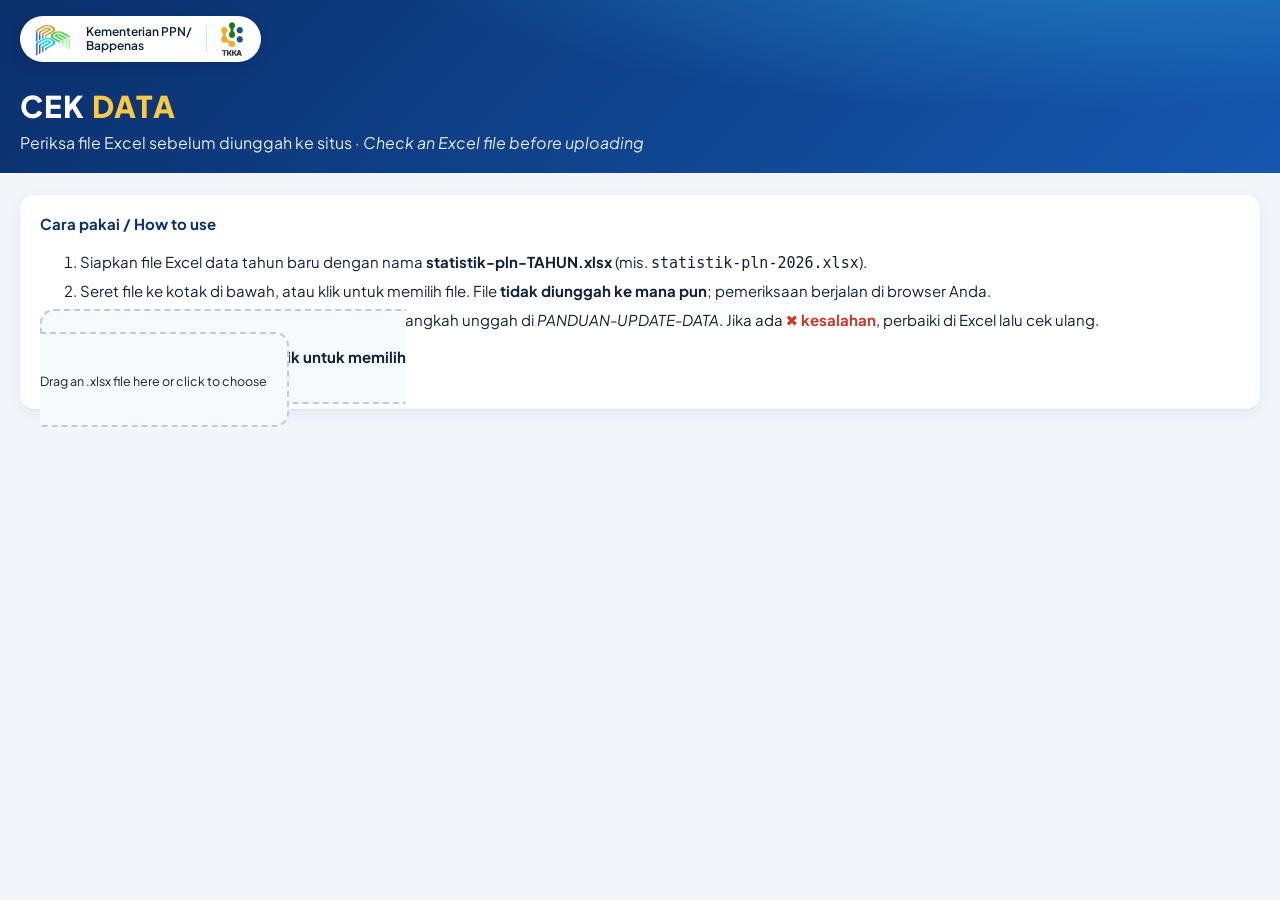
==== cek-data.html @ ed3dcbb4 "Initial dashboard: static rebuild of PraKTIk electricity dashboard Co-Authored-By: Claude Opus 5.5 <" ====
<!doctype html>
<html lang="id">
<head>
  <meta charset="utf-8">
  <meta name="viewport" content="width=device-width, initial-scale=1">
  <title>Cek Data — Dashboard PraKTIk</title>
  <meta name="robots" content="noindex">
  <link rel="icon" type="image/png" href="assets/img/logo-bappenas-emblem.png">
  <link href="https://fonts.googleapis.com/css2?family=Plus+Jakarta+Sans:wght@400;600;700;800&display=swap" rel="stylesheet">
  <link rel="stylesheet" href="assets/css/style.css">
  <style>
    .drop { border: 2px dashed #b9cbe6; border-radius: 14px; padding: 36px 20px; text-align: center; background: #f7fafd; cursor: pointer; }
    .drop.over { border-color: var(--blue); background: #eaf2fd; }
    .result h4 { margin: 18px 0 6px; color: var(--navy); }
    .result ul { margin: 0; padding-left: 20px; }
    .result li { margin: 3px 0; font-size: 14px; }
    .ok { color: var(--good); } .err { color: var(--bad); } .warn { color: #8a6500; }
    .verdict { font-size: 18px; font-weight: 800; padding: 14px 16px; border-radius: 10px; margin-top: 16px; }
    .verdict.ok { background: var(--good-bg); } .verdict.err { background: var(--bad-bg); }
    ol.steps li { margin-bottom: 6px; }
  </style>
</head>
<body>
  <header class="site-header">
    <div class="wrap">
      <div class="topbar">
        <a class="brand-pill" href="index.html">
          <img src="assets/img/logo-bappenas-emblem.png" alt="Logo Kementerian PPN/Bappenas">
          <span class="org">Kementerian PPN/<br>Bappenas</span>
          <span class="sep" aria-hidden="true"></span>
          <img src="assets/img/logo-tkka.png" alt="Logo Direktorat TKKA">
        </a>
      </div>
      <div class="hero"><div><h1>CEK <span>DATA</span></h1><p>Periksa file Excel sebelum diunggah ke situs · <i>Check an Excel file before uploading</i></p></div></div>
    </div>
  </header>
  <main><div class="wrap">
    <section class="card">
      <h3>Cara pakai / How to use</h3>
      <ol class="steps">
        <li>Siapkan file Excel data tahun baru dengan nama <b>statistik-pln-TAHUN.xlsx</b> (mis. <code>statistik-pln-2026.xlsx</code>).</li>
        <li>Seret file ke kotak di bawah, atau klik untuk memilih file. File <b>tidak diunggah ke mana pun</b>; pemeriksaan berjalan di browser Anda.</li>
        <li>Jika hasilnya <span class="ok"><b>✔ SIAP DIUNGGAH</b></span>, lanjutkan ke langkah unggah di <i>PANDUAN-UPDATE-DATA</i>. Jika ada <span class="err"><b>✖ kesalahan</b></span>, perbaiki di Excel lalu cek ulang.</li>
      </ol>
      <label class="drop" id="drop">
        <input type="file" id="file" accept=".xlsx" hidden>
        <b>📂 Seret file .xlsx ke sini atau klik untuk memilih</b><br><small>Drag an .xlsx file here or click to choose</small>
      </label>
      <div class="result" id="result"></div>
    </section>
  </div></main>

  <script src="assets/vendor/read-excel-file.min.js"></script>
  <script src="assets/js/config.js"></script>
  <script src="assets/js/data.js"></script>
  <script>
  (function () {
    const EXPECTED = {"t01":["year","row_order","unit_id","unit_name","row_type","parent_unit_id","region","installed_capacity_mw","power_capacity_mw","peak_load_mw"],"t02":["year","row_order","unit_id","unit_name","row_type","parent_unit_id","region","purchased_gwh","project_gwh","received_other_unit_gwh","own_production_gwh","leased_gwh","own_use_power_plant_gwh","own_use_power_plant_pct","transformer_losses_gwh","transformer_losses_pct","net_production_gwh","own_use_substation_gwh","own_use_substation_pct","transmission_losses_gwh","transmission_losses_pct","transfer_other_unit_gwh","transfer_non_pln_gwh","transfer_distribution_gwh","own_use_distr_substation_gwh","own_use_distr_substation_pct","distribution_losses_gwh","distribution_losses_pct","energy_losses_gwh","energy_losses_pct","energy_losses_own_use_gwh","energy_losses_own_use_pct","energy_consumption_gwh","energy_consumption_pct"],"t08":["year","row_order","unit_id","unit_name","row_type","parent_unit_id","region","households_kwh","industry_kwh","business_kwh","social_kwh","gov_office_kwh","street_lighting_kwh","others_tcl_kwh","total_kwh"],"t16":["year","row_order","unit_id","unit_name","row_type","parent_unit_id","region","saidi_hours_per_customer","saifi_times_per_customer"],"t19":["year","row_order","unit_id","unit_name","row_type","parent_unit_id","region","households","household_customers","electrification_ratio_pct"],"t21":["year","row_order","unit_id","unit_name","row_type","parent_unit_id","region","hydro_mw","mini_hydro_mw","micro_hydro_mw","steam_mw","gas_mw","combined_cycle_mw","geothermal_mw","diesel_mw","gas_engine_mw","solar_mw","wind_mw","biomass_mw","pln_owned_subtotal_mw","pln_owned_subtotal_share_pct","leased_mw","ipp_mw","total_mw","total_share_pct"],"t23":["year","row_order","unit_id","unit_name","row_type","parent_unit_id","region","own_hydro_gwh","own_mini_hydro_gwh","own_micro_hydro_gwh","own_steam_gwh","own_gas_gwh","own_combined_cycle_gwh","own_geothermal_gwh","own_diesel_gwh","own_gas_engine_gwh","own_solar_gwh","own_wind_gwh","own_biomass_gwh","leased_diesel_gwh","leased_gas_engine_gwh","leased_gas_gwh","leased_combined_cycle_gwh","leased_steam_gwh","leased_hydro_gwh","leased_solar_gwh","own_and_leased_subtotal_gwh","purchased_gwh","project_gwh","purchased_and_project_gwh","total_gwh","total_share_pct"],"t28":["year","row_order","unit_id","unit_name","row_type","parent_unit_id","region","kv_25_30_kms","kv_70_kms","kv_150_kms","kv_275_kms","kv_500_kms","total_kms"],"t29":["year","row_order","unit_id","unit_name","row_type","parent_unit_id","region","mv_6_7kv_kms","mv_10_12kv_kms","mv_15_20kv_kms","lv_kms"],"t30":["year","row_order","unit_id","unit_name","row_type","parent_unit_id","region","kv_500_units","kv_500_mva","kv_275_units","kv_275_mva","kv_150_units","kv_150_mva","kv_70_units","kv_70_mva","kv_lt30_units","kv_lt30_mva","kv_total_units","kv_total_mva"],"units":["unit_id","unit_name","row_type","parent_unit_id","region"],"data_dictionary":["table_id","table_name","table_title_en","table_title_id","column","label_en","label_id","uom"]};
    const ROW_TYPES = ["distribution_unit","regional_unit","transmission_dispatch_unit","transmission_unit","generation_unit","generation_subsidiary","subsidiary","generation_projects","province","regional_total","national_total"];
    const esc = (s) => String(s).replace(/[&<>"]/g, (c) => ({ "&": "&amp;", "<": "&lt;", ">": "&gt;", '"': "&quot;" }[c]));
    const out = document.getElementById("result");

    async function check(file) {
      out.innerHTML = '<div class="loader"><div class="spinner"></div>Memeriksa…</div>';
      const errors = [], warnings = [], info = [];
      const m = file.name.match(/^statistik-pln-(\d{4})\.xlsx$/);
      const year = m ? Number(m[1]) : null;
      if (!m) errors.push(`Nama file "${file.name}" tidak sesuai. Ganti nama menjadi <b>statistik-pln-TAHUN.xlsx</b>, mis. statistik-pln-2026.xlsx (huruf kecil, tanpa spasi).`);
      else info.push(`Nama file benar. Tahun data: <b>${year}</b>.`);

      let wb;
      try { wb = await PraktikData.readWorkbook(file, file.name, null); }
      catch (e) { errors.push("File tidak dapat dibaca sebagai Excel (.xlsx): " + esc(e.message)); return show(errors, warnings, info); }
      wb.problems.forEach((p) => errors.push(esc(p)));

      for (const [sheet, cols] of Object.entries(EXPECTED)) {
        const rows = wb.sheets[sheet];
        if (!rows) continue; // sudah dilaporkan sebagai sheet hilang
        const header = rows.header || [];
        const missing = cols.filter((c) => !header.includes(c));
        const extra = header.filter((c) => c && !cols.includes(c));
        if (missing.length) errors.push(`Sheet <b>${sheet}</b>: kolom hilang/salah nama → ${missing.map(esc).join(", ")}`);
        if (extra.length) warnings.push(`Sheet <b>${sheet}</b>: kolom tambahan (tidak ditampilkan di grafik, tetapi muncul di tab Data) → ${extra.map(esc).join(", ")}`);
        if (!rows.length) errors.push(`Sheet <b>${sheet}</b> kosong.`);
      }

      const units = new Set((wb.sheets.units || []).map((u) => u.unit_id));
      for (const t of Object.keys(EXPECTED).filter((k) => /^t\d+$/.test(k))) {
        const rows = wb.sheets[t]; if (!rows) continue;
        const seen = new Set();
        const ys = [...new Set(rows.map((r) => r.year))];
        if (year && ys.some((y) => y !== year)) warnings.push(`Sheet <b>${t}</b>: kolom year berisi ${ys.map(esc).join(", ")}, berbeda dari nama file. Tidak masalah: situs memakai tahun dari nama file (${year}), tetapi sebaiknya diseragamkan.`);
        rows.forEach((r, i) => {
          const line = `Sheet <b>${t}</b> baris ${i + 2}`;
          if (!r.unit_id) { errors.push(`${line}: unit_id kosong.`); return; }
          const key = r.unit_id;
          if (seen.has(key)) errors.push(`${line}: unit_id "${esc(r.unit_id)}" muncul dua kali.`);
          seen.add(key);
          if (units.size && !units.has(r.unit_id)) warnings.push(`${line}: unit_id "${esc(r.unit_id)}" belum terdaftar di sheet <b>units</b>. Tambahkan agar muncul di pilihan unit.`);
          if (r.row_type && !ROW_TYPES.includes(r.row_type)) warnings.push(`${line}: row_type "${esc(r.row_type)}" tidak dikenal.`);
          for (const [k, v] of Object.entries(r)) {
            if (v == null) continue;
            if (/_pct$/.test(k) && !/share/.test(k) && (v < -100 || v > 100)) warnings.push(`${line}, kolom ${k}: ${v} di luar rentang 0–100%.`);
            if (/(_mw|_gwh|_kms|_units|_mva|households|customers)$/.test(k) && v < 0 && !/transfer|received/.test(k)) warnings.push(`${line}, kolom ${k}: nilai negatif (${v}).`);
          }
        });
        if (!rows.some((r) => r.unit_id === "indonesia")) errors.push(`Sheet <b>${t}</b>: baris nasional (unit_id = indonesia) tidak ada. Angka pembanding nasional tidak akan tampil.`);
        info.push(`Sheet ${t}: ${rows.length} baris.`);
      }
      show(errors, warnings, info);
    }

    function show(errors, warnings, info) {
      const list = (arr, cls) => `<ul>${arr.slice(0, 200).map((x) => `<li class="${cls}">${x}</li>`).join("")}${arr.length > 200 ? `<li>… dan ${arr.length - 200} lainnya</li>` : ""}</ul>`;
      let h = errors.length
        ? `<div class="verdict err">✖ BELUM SIAP: ${errors.length} kesalahan harus diperbaiki</div>`
        : `<div class="verdict ok">✔ SIAP DIUNGGAH${warnings.length ? ` (dengan ${warnings.length} catatan, silakan dicek)` : ""}</div>`;
      if (errors.length) h += `<h4 class="err">Kesalahan (wajib diperbaiki)</h4>${list(errors, "err")}`;
      if (warnings.length) h += `<h4 class="warn">Catatan (periksa, boleh tetap diunggah)</h4>${list(warnings, "warn")}`;
      h += `<h4>Ringkasan</h4>${list(info, "")}`;
      out.innerHTML = h;
    }

    const drop = document.getElementById("drop"), input = document.getElementById("file");
    input.onchange = () => input.files[0] && check(input.files[0]);
    ["dragenter", "dragover"].forEach((e) => drop.addEventListener(e, (ev) => { ev.preventDefault(); drop.classList.add("over"); }));
    ["dragleave", "drop"].forEach((e) => drop.addEventListener(e, (ev) => { ev.preventDefault(); drop.classList.remove("over"); }));
    drop.addEventListener("drop", (ev) => ev.dataTransfer.files[0] && check(ev.dataTransfer.files[0]));
  })();
  </script>
</body>
</html>
---- assets/css/style.css ----
/* Dashboard PraKTIk — gaya tampilan */
:root {
  --navy: #0a2f6b;
  --blue: #1557b0;
  --sky: #2fa8e0;
  --yellow: #f7c948;
  --green: #2e9e4f;
  --gold: #c9992f;

  --bg: #f2f5fa;
  --card: #ffffff;
  --ink: #12213a;
  --muted: #5b6b82;
  --faint: #8a98ad;
  --border: #dce3ee;
  --good: #1e8e4e;
  --bad: #c8382a;
  --good-bg: #e6f5ec;
  --bad-bg: #fbeae7;
  --radius: 14px;
  --shadow: 0 1px 2px rgba(10, 47, 107, 0.06), 0 4px 16px rgba(10, 47, 107, 0.06);
  --font: "Plus Jakarta Sans", system-ui, -apple-system, "Segoe UI", Roboto, sans-serif;
}

* { box-sizing: border-box; }
html { -webkit-text-size-adjust: 100%; }
body {
  margin: 0;
  background: var(--bg);
  color: var(--ink);
  font-family: var(--font);
  font-size: 15px;
  line-height: 1.5;
}
a { color: var(--blue); }
button, select { font: inherit; color: inherit; }
.visually-hidden { position: absolute !important; width: 1px; height: 1px; overflow: hidden; clip: rect(0 0 0 0); white-space: nowrap; }

/* ---------- Header ---------- */
.site-header {
  background:
    radial-gradient(1200px 300px at 85% -40%, rgba(47, 168, 224, 0.55), transparent 60%),
    linear-gradient(135deg, var(--navy) 0%, var(--blue) 100%);
  color: #fff;
  padding: 16px 0 0;
}
.wrap { max-width: 1320px; margin: 0 auto; padding: 0 20px; }
.topbar { display: flex; align-items: center; justify-content: space-between; gap: 12px; flex-wrap: wrap; }
.brand-pill {
  display: flex; align-items: center; gap: 14px;
  background: #fff; color: var(--ink);
  border-radius: 999px; padding: 6px 18px 6px 10px;
  box-shadow: 0 4px 14px rgba(0, 0, 0, 0.12);
  text-decoration: none;
}
.brand-pill img { height: 34px; width: auto; display: block; }
.brand-pill .org { font-size: 12px; line-height: 1.2; font-weight: 600; max-width: 230px; }
.brand-pill .sep { width: 1px; align-self: stretch; background: var(--border); margin: 4px 0; }
.lang-toggle { display: inline-flex; background: rgba(255, 255, 255, 0.15); border-radius: 999px; padding: 3px; }
.lang-toggle button {
  border: 0; background: transparent; color: #fff; padding: 5px 14px; border-radius: 999px;
  cursor: pointer; font-weight: 600; font-size: 13px;
}
.lang-toggle button[aria-pressed="true"] { background: #fff; color: var(--navy); }

.hero { display: flex; justify-content: space-between; align-items: flex-end; gap: 20px; flex-wrap: wrap; padding: 22px 0 18px; }
.hero h1 { margin: 0; font-size: 30px; letter-spacing: 0.04em; font-weight: 800; }
.hero h1 span { color: var(--yellow); }
.hero p { margin: 2px 0 0; opacity: 0.9; font-size: 16px; }

.filters { display: flex; gap: 12px; flex-wrap: wrap; }
.filters label { display: flex; flex-direction: column; font-size: 12px; font-weight: 600; opacity: 0.95; gap: 4px; }
.filters select {
  min-width: 140px; max-width: 100%;
  border: 0; border-radius: 10px; padding: 9px 34px 9px 12px;
  background: #fff url("data:image/svg+xml,%3Csvg xmlns='http://www.w3.org/2000/svg' width='12' height='8'%3E%3Cpath d='M1 1l5 5 5-5' fill='none' stroke='%230a2f6b' stroke-width='2'/%3E%3C/svg%3E") no-repeat right 12px center;
  appearance: none; color: var(--ink); font-weight: 600; cursor: pointer;
}
#unitSelect { min-width: 300px; }

.tabs { display: flex; gap: 4px; overflow-x: auto; scrollbar-width: none; }
.tabs::-webkit-scrollbar { display: none; }
.tabs button {
  border: 0; background: transparent; color: rgba(255, 255, 255, 0.85);
  padding: 12px 18px; border-radius: 12px 12px 0 0; cursor: pointer; font-weight: 600; white-space: nowrap;
}
.tabs button:hover { color: #fff; background: rgba(255, 255, 255, 0.08); }
.tabs button[aria-selected="true"] { background: var(--bg); color: var(--navy); }

/* ---------- Main ---------- */
main { padding: 22px 0 40px; }
.context-line { display: flex; flex-wrap: wrap; align-items: baseline; gap: 6px 14px; margin-bottom: 16px; }
.context-line h2 { margin: 0; font-size: 22px; color: var(--navy); }
.context-line .meta { color: var(--muted); font-size: 14px; }
.chip { display: inline-block; font-size: 12px; font-weight: 600; padding: 2px 10px; border-radius: 999px; background: #e7eefa; color: var(--blue); }

.grid { display: grid; gap: 16px; }
.kpis { grid-template-columns: repeat(4, minmax(0, 1fr)); }
.cols-2 { grid-template-columns: repeat(2, minmax(0, 1fr)); }
.cols-3 { grid-template-columns: repeat(3, minmax(0, 1fr)); }
.span-2 { grid-column: span 2; }
.mt { margin-top: 16px; }

.card {
  background: var(--card); border-radius: var(--radius); box-shadow: var(--shadow);
  padding: 18px 20px; min-width: 0; position: relative;
}
.card h3 { margin: 0 0 2px; font-size: 15px; color: var(--navy); }
.card .sub { margin: 0 0 12px; color: var(--muted); font-size: 13px; }
.card .foot { margin: 10px 0 0; font-size: 12px; color: var(--faint); }

/* KPI card */
.kpi { display: flex; flex-direction: column; border-top: 4px solid var(--sky); }
.kpi.good { border-top-color: var(--good); }
.kpi.bad { border-top-color: var(--bad); }
.kpi .label { font-size: 13px; font-weight: 700; color: var(--muted); text-transform: none; }
.kpi .value { font-size: 36px; font-weight: 800; letter-spacing: -0.02em; line-height: 1.1; margin: 8px 0 2px; color: var(--navy); font-variant-numeric: tabular-nums; }
.kpi.good .value { color: var(--good); }
.kpi.bad .value { color: var(--bad); }
.kpi .unit { font-size: 14px; font-weight: 600; color: var(--muted); margin-left: 4px; letter-spacing: 0; }
.kpi .compare { font-size: 13px; color: var(--muted); display: flex; flex-wrap: wrap; gap: 6px; align-items: center; }
.kpi .badge { font-size: 11px; font-weight: 700; padding: 1px 8px; border-radius: 999px; }
.kpi.good .badge { background: var(--good-bg); color: var(--good); }
.kpi.bad .badge { background: var(--bad-bg); color: var(--bad); }
.kpi .note { margin-top: auto; padding-top: 8px; font-size: 12px; color: var(--faint); }
.kpi .alert { margin-top: 8px; font-size: 12px; background: #fff7e0; border-left: 3px solid var(--yellow); padding: 6px 8px; border-radius: 6px; color: #6b5200; }
.kpi .na { font-size: 15px; color: var(--faint); margin: 14px 0 6px; font-weight: 600; }

.chart-box { position: relative; height: 300px; }
.chart-box.tall { height: 420px; }
.chart-box.short { height: 240px; }

.empty {
  display: flex; align-items: center; justify-content: center; text-align: center;
  min-height: 160px; color: var(--faint); font-size: 14px; padding: 20px;
  border: 1.5px dashed var(--border); border-radius: 10px;
}

.stat-list { list-style: none; margin: 0; padding: 0; }
.stat-list li { display: flex; justify-content: space-between; gap: 12px; padding: 9px 0; border-bottom: 1px solid var(--border); font-size: 14px; }
.stat-list li:last-child { border-bottom: 0; }
.stat-list b { font-variant-numeric: tabular-nums; }

/* Compare tab */
.toolbar { display: flex; gap: 12px; flex-wrap: wrap; align-items: end; margin-bottom: 12px; }
.toolbar label { display: flex; flex-direction: column; font-size: 12px; font-weight: 600; color: var(--muted); gap: 4px; }
.toolbar select, .btn {
  border: 1px solid var(--border); border-radius: 10px; padding: 8px 12px; background: #fff; cursor: pointer;
}
.btn { font-weight: 600; color: var(--navy); text-decoration: none; display: inline-flex; gap: 6px; align-items: center; }
.btn:hover { border-color: var(--blue); }
.btn.primary { background: var(--blue); color: #fff; border-color: var(--blue); }

.map-placeholder {
  background: linear-gradient(135deg, #eef4fc, #f7fafd);
  border: 1.5px dashed #b9cbe6; border-radius: var(--radius); padding: 22px; color: var(--muted); font-size: 14px;
}
.map-placeholder h3 { color: var(--navy); }

/* Data tab */
.table-wrap { overflow: auto; max-height: 560px; border: 1px solid var(--border); border-radius: 10px; }
table.data { border-collapse: collapse; width: 100%; font-size: 13px; }
table.data th, table.data td { padding: 7px 10px; border-bottom: 1px solid var(--border); white-space: nowrap; }
table.data th { position: sticky; top: 0; background: #f6f8fc; text-align: left; font-weight: 700; color: var(--navy); z-index: 1; vertical-align: bottom; white-space: normal; min-width: 90px; }
table.data th small { display: block; color: var(--faint); font-weight: 500; }
table.data td.num { text-align: right; font-variant-numeric: tabular-nums; }
table.data tr.total td { font-weight: 700; background: #f3f7ff; }
table.data tr.province td:first-child { padding-left: 24px; color: var(--muted); }
table.data tr.selected td { background: #fff7dc; }

/* Banners & loader */
.banner { border-radius: 10px; padding: 10px 14px; margin-bottom: 16px; font-size: 14px; }
.banner.warn { background: #fff7e0; border: 1px solid #f3dc8f; color: #6b5200; }
.banner.error { background: var(--bad-bg); border: 1px solid #f0c2bb; color: #7d1f15; }
.banner details summary { cursor: pointer; font-weight: 600; }
.loader { padding: 80px 0; text-align: center; color: var(--muted); }
.spinner { width: 36px; height: 36px; border: 4px solid #d6e2f5; border-top-color: var(--blue); border-radius: 50%; margin: 0 auto 12px; animation: spin 0.9s linear infinite; }
@keyframes spin { to { transform: rotate(360deg); } }

/* Footer */
footer { background: var(--navy); color: rgba(255, 255, 255, 0.85); font-size: 13px; padding: 22px 0; }
footer a { color: var(--yellow); }
footer .wrap { display: flex; justify-content: space-between; gap: 18px; flex-wrap: wrap; }
footer p { margin: 0 0 4px; max-width: 760px; }

/* ---------- Responsive ---------- */
@media (max-width: 1100px) {
  .kpis { grid-template-columns: repeat(2, minmax(0, 1fr)); }
  .cols-3 { grid-template-columns: repeat(2, minmax(0, 1fr)); }
}
@media (max-width: 760px) {
  .wrap { padding: 0 16px; }
  .cols-2, .cols-3 { grid-template-columns: minmax(0, 1fr); }
  .span-2 { grid-column: auto; }
  .hero h1 { font-size: 24px; }
  .filters, .filters label, .filters select, #unitSelect { width: 100%; min-width: 0; }
  .brand-pill .org { display: none; }
  .kpi .value { font-size: 30px; }
  .chart-box.tall { height: 520px; }
}
@media (max-width: 420px) {
  .kpis { grid-template-columns: minmax(0, 1fr); }
}
@media print {
  .tabs, .lang-toggle, .toolbar, footer { display: none; }
  .site-header { background: var(--navy); -webkit-print-color-adjust: exact; print-color-adjust: exact; }
}
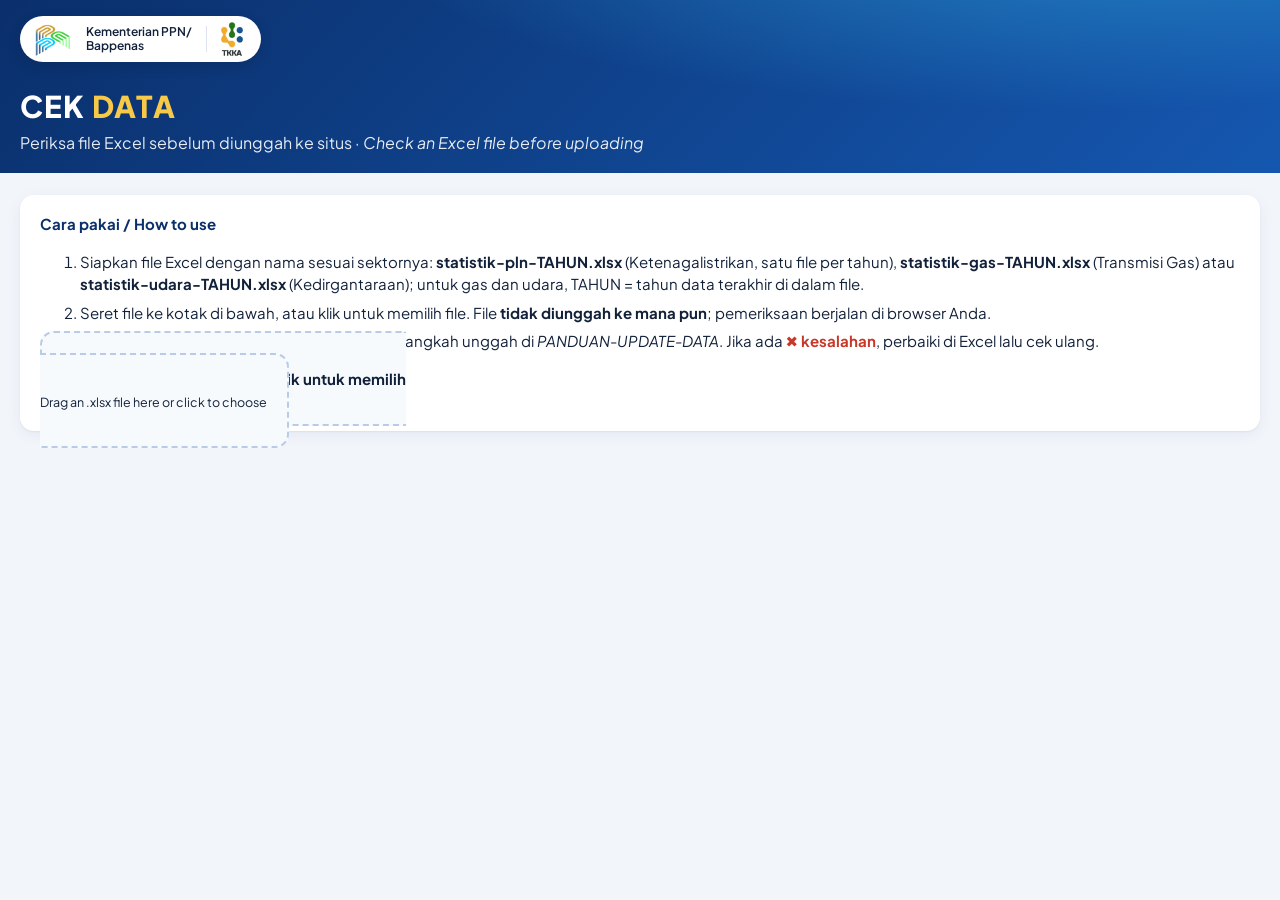
==== commit 9c63362b: "Multi-sector dashboard: electricity 2014–2025, gas transmission, air transport - Sector switch (Kete" ====
--- a/cek-data.html
+++ b/cek-data.html
@@ -17,6 +17,7 @@
     .ok { color: var(--good); } .err { color: var(--bad); } .warn { color: #8a6500; }
     .verdict { font-size: 18px; font-weight: 800; padding: 14px 16px; border-radius: 10px; margin-top: 16px; }
     .verdict.ok { background: var(--good-bg); } .verdict.err { background: var(--bad-bg); }
+    .hint { margin: 8px 0 0; padding: 10px 12px; border-radius: 8px; background: #eef4fd; color: var(--navy); font-size: 13px; }
     ol.steps li { margin-bottom: 6px; }
   </style>
 </head>
@@ -38,7 +39,9 @@
     <section class="card">
       <h3>Cara pakai / How to use</h3>
       <ol class="steps">
-        <li>Siapkan file Excel data tahun baru dengan nama <b>statistik-pln-TAHUN.xlsx</b> (mis. <code>statistik-pln-2026.xlsx</code>).</li>
+        <li>Siapkan file Excel dengan nama sesuai sektornya:
+          <b>statistik-pln-TAHUN.xlsx</b> (Ketenagalistrikan, satu file per tahun),
+          <b>statistik-gas-TAHUN.xlsx</b> (Transmisi Gas) atau <b>statistik-udara-TAHUN.xlsx</b> (Kedirgantaraan); untuk gas dan udara, TAHUN = tahun data terakhir di dalam file.</li>
         <li>Seret file ke kotak di bawah, atau klik untuk memilih file. File <b>tidak diunggah ke mana pun</b>; pemeriksaan berjalan di browser Anda.</li>
         <li>Jika hasilnya <span class="ok"><b>✔ SIAP DIUNGGAH</b></span>, lanjutkan ke langkah unggah di <i>PANDUAN-UPDATE-DATA</i>. Jika ada <span class="err"><b>✖ kesalahan</b></span>, perbaiki di Excel lalu cek ulang.</li>
       </ol>
@@ -55,23 +58,85 @@
   <script src="assets/js/data.js"></script>
   <script>
   (function () {
-    const EXPECTED = {"t01":["year","row_order","unit_id","unit_name","row_type","parent_unit_id","region","installed_capacity_mw","power_capacity_mw","peak_load_mw"],"t02":["year","row_order","unit_id","unit_name","row_type","parent_unit_id","region","purchased_gwh","project_gwh","received_other_unit_gwh","own_production_gwh","leased_gwh","own_use_power_plant_gwh","own_use_power_plant_pct","transformer_losses_gwh","transformer_losses_pct","net_production_gwh","own_use_substation_gwh","own_use_substation_pct","transmission_losses_gwh","transmission_losses_pct","transfer_other_unit_gwh","transfer_non_pln_gwh","transfer_distribution_gwh","own_use_distr_substation_gwh","own_use_distr_substation_pct","distribution_losses_gwh","distribution_losses_pct","energy_losses_gwh","energy_losses_pct","energy_losses_own_use_gwh","energy_losses_own_use_pct","energy_consumption_gwh","energy_consumption_pct"],"t08":["year","row_order","unit_id","unit_name","row_type","parent_unit_id","region","households_kwh","industry_kwh","business_kwh","social_kwh","gov_office_kwh","street_lighting_kwh","others_tcl_kwh","total_kwh"],"t16":["year","row_order","unit_id","unit_name","row_type","parent_unit_id","region","saidi_hours_per_customer","saifi_times_per_customer"],"t19":["year","row_order","unit_id","unit_name","row_type","parent_unit_id","region","households","household_customers","electrification_ratio_pct"],"t21":["year","row_order","unit_id","unit_name","row_type","parent_unit_id","region","hydro_mw","mini_hydro_mw","micro_hydro_mw","steam_mw","gas_mw","combined_cycle_mw","geothermal_mw","diesel_mw","gas_engine_mw","solar_mw","wind_mw","biomass_mw","pln_owned_subtotal_mw","pln_owned_subtotal_share_pct","leased_mw","ipp_mw","total_mw","total_share_pct"],"t23":["year","row_order","unit_id","unit_name","row_type","parent_unit_id","region","own_hydro_gwh","own_mini_hydro_gwh","own_micro_hydro_gwh","own_steam_gwh","own_gas_gwh","own_combined_cycle_gwh","own_geothermal_gwh","own_diesel_gwh","own_gas_engine_gwh","own_solar_gwh","own_wind_gwh","own_biomass_gwh","leased_diesel_gwh","leased_gas_engine_gwh","leased_gas_gwh","leased_combined_cycle_gwh","leased_steam_gwh","leased_hydro_gwh","leased_solar_gwh","own_and_leased_subtotal_gwh","purchased_gwh","project_gwh","purchased_and_project_gwh","total_gwh","total_share_pct"],"t28":["year","row_order","unit_id","unit_name","row_type","parent_unit_id","region","kv_25_30_kms","kv_70_kms","kv_150_kms","kv_275_kms","kv_500_kms","total_kms"],"t29":["year","row_order","unit_id","unit_name","row_type","parent_unit_id","region","mv_6_7kv_kms","mv_10_12kv_kms","mv_15_20kv_kms","lv_kms"],"t30":["year","row_order","unit_id","unit_name","row_type","parent_unit_id","region","kv_500_units","kv_500_mva","kv_275_units","kv_275_mva","kv_150_units","kv_150_mva","kv_70_units","kv_70_mva","kv_lt30_units","kv_lt30_mva","kv_total_units","kv_total_mva"],"units":["unit_id","unit_name","row_type","parent_unit_id","region"],"data_dictionary":["table_id","table_name","table_title_en","table_title_id","column","label_en","label_id","uom"]};
-    const ROW_TYPES = ["distribution_unit","regional_unit","transmission_dispatch_unit","transmission_unit","generation_unit","generation_subsidiary","subsidiary","generation_projects","province","regional_total","national_total"];
+    /* Daftar kolom diambil dari assets/js/config.js (DATA_SCHEMA), ditambah kolom yang dipakai indikator. */
+    const CFG = window.DASHBOARD_CONFIG;
+    const EXPECTED = JSON.parse(JSON.stringify(window.DATA_SCHEMA));
+    const USED_BY = {}; // "t19.electrification_ratio_pct" -> ["Rasio Elektrifikasi"]
+    for (const ind of window.INDICATORS) {
+      const refs = ind.table && ind.column ? [ind.table + "." + ind.column] : ind.uses || [];
+      for (const ref of refs) {
+        (USED_BY[ref] ||= []).push(ind.id);
+        const [t, c] = ref.split(".");
+        if (EXPECTED[t] && !c.includes("*") && !EXPECTED[t].includes(c)) EXPECTED[t].push(c);
+      }
+    }
+    const usedBy = (t, c) => Object.entries(USED_BY)
+      .filter(([ref]) => { const [rt, rc] = ref.split("."); return rt === t && new RegExp("^" + rc.replace(/\*/g, ".*") + "$").test(c); })
+      .flatMap(([, names]) => names);
+    const ROW_TYPES = ["distribution_unit","regional_unit","transmission_dispatch_unit","transmission_unit","generation_unit","generation_subsidiary","subsidiary","generation_projects","province","regional_total","national_total",
+      "generation_transmission_unit","construction_unit","project_component","other"];
+
+    /* Sektor Transmisi Gas & Kedirgantaraan: satu file berisi semua tahun. */
+    async function checkSector(file, key, year, errors, warnings, info) {
+      const sector = window.SECTORS.find((x) => x.key === key);
+      const schema = window.SECTOR_SCHEMA[key];
+      const wb = await PraktikData.readWorkbook(file, file.name, null, sector.sheets, sector.optionalSheets || []);
+      wb.problems.forEach((p) => errors.push(esc(p)));
+      for (const [sheet, cols] of Object.entries(schema)) {
+        const rows = wb.sheets[sheet];
+        if (!rows) continue;
+        const header = rows.header || [];
+        const missing = cols.filter((c) => !header.includes(c));
+        if (missing.length) errors.push(`Sheet <b>${sheet}</b>: kolom hilang/salah nama → ${missing.map(esc).join(", ")}`);
+        if (!rows.length) errors.push(`Sheet <b>${sheet}</b> kosong.`);
+        if (key === "gas" && /^g\d+$/.test(sheet)) {
+          const ys = header.filter((h) => /^\d{4}$/.test(h)).map(Number);
+          if (!ys.length) errors.push(`Sheet <b>${sheet}</b>: tidak ada kolom tahun (judul kolom harus angka tahun, mis. 2025).`);
+          else if (year && !ys.includes(year)) errors.push(`Sheet <b>${sheet}</b>: belum ada kolom <b>${year}</b> (tahun pada nama file). Tambahkan kolom tahun baru di sebelah kanan.`);
+          const odd = header.filter((h) => h && !cols.includes(h) && !/^\d{4}$/.test(h));
+          if (odd.length) warnings.push(`Sheet <b>${sheet}</b>: kolom tidak dikenal → ${odd.map(esc).join(", ")}. Judul kolom tahun harus berupa angka (mis. 2025).`);
+          info.push(`Sheet ${sheet}: ${rows.length} kategori, tahun ${ys.length ? Math.min(...ys) + "–" + Math.max(...ys) : "-"}.`);
+        }
+        if (key === "udara" && /^a\d+$/.test(sheet)) {
+          const ys = [...new Set(rows.map((r) => r.year).filter(Boolean))].sort();
+          if (year && !ys.includes(year)) {
+            if (["a01", "a03", "a04"].includes(sheet)) errors.push(`Sheet <b>${sheet}</b>: belum ada baris untuk tahun <b>${year}</b> (tahun pada nama file). Tambahkan barisnya; jangan hapus tahun lama.`);
+            else warnings.push(`Sheet <b>${sheet}</b>: belum ada baris tahun ${year}. Dashboard akan menampilkan tahun terakhir yang tersedia (${ys.length ? ys[ys.length - 1] : "-"}).`);
+          }
+          info.push(`Sheet ${sheet}: ${rows.length} baris, tahun ${ys.join(", ") || "-"}.`);
+        }
+      }
+    }
     const esc = (s) => String(s).replace(/[&<>"]/g, (c) => ({ "&": "&amp;", "<": "&lt;", ">": "&gt;", '"': "&quot;" }[c]));
     const out = document.getElementById("result");
 
     async function check(file) {
       out.innerHTML = '<div class="loader"><div class="spinner"></div>Memeriksa…</div>';
       const errors = [], warnings = [], info = [];
+      let schemaHint = false;
+      const sm = file.name.match(/^statistik-(gas|udara)-(\d{4})\.xlsx$/);
+      if (sm) {
+        const sy = Number(sm[2]);
+        info.push(`Nama file benar. Sektor: <b>${sm[1] === "gas" ? "Transmisi Gas" : "Kedirgantaraan"}</b>, tahun data terakhir: <b>${sy}</b>. Unggah ke folder <code>data/${sm[1]}/</code>.`);
+        try { await checkSector(file, sm[1], sy, errors, warnings, info); }
+        catch (e) { errors.push("File tidak dapat dibaca sebagai Excel (.xlsx): " + esc(e.message)); }
+        return show(errors, warnings, info);
+      }
       const m = file.name.match(/^statistik-pln-(\d{4})\.xlsx$/);
       const year = m ? Number(m[1]) : null;
-      if (!m) errors.push(`Nama file "${file.name}" tidak sesuai. Ganti nama menjadi <b>statistik-pln-TAHUN.xlsx</b>, mis. statistik-pln-2026.xlsx (huruf kecil, tanpa spasi).`);
-      else info.push(`Nama file benar. Tahun data: <b>${year}</b>.`);
+      if (!m) errors.push(`Nama file "${file.name}" tidak sesuai. Gunakan <b>statistik-pln-TAHUN.xlsx</b> (Ketenagalistrikan), <b>statistik-gas-TAHUN.xlsx</b> (Transmisi Gas) atau <b>statistik-udara-TAHUN.xlsx</b> (Kedirgantaraan), mis. statistik-pln-2026.xlsx (huruf kecil, tanpa spasi).`);
+      else info.push(`Nama file benar. Sektor: <b>Ketenagalistrikan</b>, tahun data: <b>${year}</b>. Unggah ke folder <code>data/listrik/</code>.`);
 
       let wb;
       try { wb = await PraktikData.readWorkbook(file, file.name, null); }
       catch (e) { errors.push("File tidak dapat dibaca sebagai Excel (.xlsx): " + esc(e.message)); return show(errors, warnings, info); }
       wb.problems.forEach((p) => errors.push(esc(p)));
+      try {
+        const names = (await window.readXlsxFile(file, { getSheets: true })).map((x) => x.name);
+        const known = new Set(CFG.sheets.concat(CFG.optionalSheets));
+        const unread = names.filter((n) => /^t\d+$/i.test(n) && !known.has(n));
+        if (unread.length) warnings.push(`Sheet ${unread.map((n) => "<b>" + esc(n) + "</b>").join(", ")} tidak dibaca oleh dashboard. Jika sheet ini memang tabel baru, tambahkan namanya ke daftar <code>sheets</code> dan <code>DATA_SCHEMA</code> di assets/js/config.js (lihat panduan).`);
+      } catch (e) { /* daftar sheet tidak terbaca: abaikan, pemeriksaan lain tetap jalan */ }
 
       for (const [sheet, cols] of Object.entries(EXPECTED)) {
         const rows = wb.sheets[sheet];
@@ -79,8 +144,17 @@
         const header = rows.header || [];
         const missing = cols.filter((c) => !header.includes(c));
         const extra = header.filter((c) => c && !cols.includes(c));
-        if (missing.length) errors.push(`Sheet <b>${sheet}</b>: kolom hilang/salah nama → ${missing.map(esc).join(", ")}`);
-        if (extra.length) warnings.push(`Sheet <b>${sheet}</b>: kolom tambahan (tidak ditampilkan di grafik, tetapi muncul di tab Data) → ${extra.map(esc).join(", ")}`);
+        if (missing.length) {
+          const desc = missing.map((c) => { const u = usedBy(sheet, c); return esc(c) + (u.length ? ` <i>(dipakai indikator: ${u.map(esc).join(", ")})</i>` : ""); });
+          errors.push(`Sheet <b>${sheet}</b>: kolom hilang/salah nama → ${desc.join(", ")}`);
+          schemaHint = true;
+        }
+        if (extra.length) {
+          warnings.push(`Sheet <b>${sheet}</b>: kolom tambahan (tidak ditampilkan di grafik, tetapi muncul di tab Data) → ${extra.map(esc).join(", ")}`);
+          const dict = new Set((wb.sheets.data_dictionary || []).filter((d) => d.table_id === sheet).map((d) => d.column));
+          const noLabel = extra.filter((c) => !dict.has(c));
+          if (wb.sheets.data_dictionary && noLabel.length) warnings.push(`Sheet <b>${sheet}</b>: kolom baru belum punya label di sheet <b>data_dictionary</b> → ${noLabel.map(esc).join(", ")}. Tambahkan barisnya (table_id, column, label_id, label_en, uom) agar judul kolom di tab Data mudah dibaca.`);
+        }
         if (!rows.length) errors.push(`Sheet <b>${sheet}</b> kosong.`);
       }
 
@@ -107,15 +181,16 @@
         if (!rows.some((r) => r.unit_id === "indonesia")) errors.push(`Sheet <b>${t}</b>: baris nasional (unit_id = indonesia) tidak ada. Angka pembanding nasional tidak akan tampil.`);
         info.push(`Sheet ${t}: ${rows.length} baris.`);
       }
-      show(errors, warnings, info);
-    }
-
-    function show(errors, warnings, info) {
+      const hint = !schemaHint ? "" : `<p class="hint">ℹ Jika kolom di atas memang <b>sengaja dihapus</b> (bukan salah ketik), seseorang perlu menghapusnya juga dari <code>DATA_SCHEMA</code> di assets/js/config.js, dan dari <code>INDICATORS</code> bila dipakai indikator. Lihat PANDUAN-UPDATE-DATA.md, bagian "Menambah atau menghapus kolom &amp; indikator".</p>`;
+      show(errors, warnings, info, hint);
+    }
+
+    function show(errors, warnings, info, hint = "") {
       const list = (arr, cls) => `<ul>${arr.slice(0, 200).map((x) => `<li class="${cls}">${x}</li>`).join("")}${arr.length > 200 ? `<li>… dan ${arr.length - 200} lainnya</li>` : ""}</ul>`;
       let h = errors.length
         ? `<div class="verdict err">✖ BELUM SIAP: ${errors.length} kesalahan harus diperbaiki</div>`
         : `<div class="verdict ok">✔ SIAP DIUNGGAH${warnings.length ? ` (dengan ${warnings.length} catatan, silakan dicek)` : ""}</div>`;
-      if (errors.length) h += `<h4 class="err">Kesalahan (wajib diperbaiki)</h4>${list(errors, "err")}`;
+      if (errors.length) h += `<h4 class="err">Kesalahan (wajib diperbaiki)</h4>${list(errors, "err")}${hint}`;
       if (warnings.length) h += `<h4 class="warn">Catatan (periksa, boleh tetap diunggah)</h4>${list(warnings, "warn")}`;
       h += `<h4>Ringkasan</h4>${list(info, "")}`;
       out.innerHTML = h;
--- a/assets/css/style.css
+++ b/assets/css/style.css
@@ -78,6 +78,15 @@
 }
 #unitSelect { min-width: 300px; }
 
+.grid.kpis.six { grid-template-columns: repeat(3, minmax(0, 1fr)); }
+/* Pilihan sektor */
+.sector-switch { display: flex; gap: 6px; flex-wrap: wrap; margin-top: 12px; }
+.sector-switch button {
+  border: 1px solid rgba(255, 255, 255, 0.35); background: rgba(255, 255, 255, 0.08); color: #fff; font: inherit; font-size: 13px;
+  font-weight: 600; padding: 6px 14px; border-radius: 999px; cursor: pointer;
+}
+.sector-switch button:hover { background: rgba(255, 255, 255, 0.18); }
+.sector-switch button[aria-pressed="true"] { background: var(--yellow); border-color: var(--yellow); color: var(--navy); }
 .tabs { display: flex; gap: 4px; overflow-x: auto; scrollbar-width: none; }
 .tabs::-webkit-scrollbar { display: none; }
 .tabs button {
@@ -182,10 +191,36 @@
 footer a { color: var(--yellow); }
 footer .wrap { display: flex; justify-content: space-between; gap: 18px; flex-wrap: wrap; }
 footer p { margin: 0 0 4px; max-width: 760px; }
+footer .staff-links { margin-top: 8px; font-size: 12px; opacity: 0.7; }
+footer .staff-links a { color: inherit; text-decoration: underline; }
+
+/* ---------- Analisis ---------- */
+.seg { display: inline-flex; background: #e7eefa; border-radius: 999px; padding: 3px; margin-bottom: 14px; }
+.seg button { border: 0; background: transparent; color: var(--blue); font: inherit; font-size: 14px; font-weight: 600; padding: 7px 16px; border-radius: 999px; cursor: pointer; }
+.seg button[aria-pressed="true"] { background: var(--navy); color: #fff; }
+.toolbar.checks { gap: 18px; margin-top: -4px; }
+.toolbar label.check { flex-direction: row; align-items: center; gap: 6px; font-weight: 500; cursor: pointer; }
+.toolbar label.check.off { opacity: 0.45; cursor: not-allowed; }
+.card h3.mt { margin-top: 22px; }
+.chart-box.xy { height: 520px; }
+.stat { margin: 10px 0 0; font-size: 14px; color: var(--navy); }
+
+/* Catatan kualitas data, nama unit di laporan */
+details.quality { background: #f4f7fb; border: 1px solid #dfe7f2; border-radius: 10px; padding: 10px 14px; font-size: 13px; }
+details.quality summary { cursor: pointer; font-weight: 600; color: var(--navy); }
+details.quality ul { margin: 6px 0 0; padding-left: 18px; }
+details.quality li { margin-bottom: 6px; }
+details.quality i { color: var(--muted); }
+table.data small.reported { display: block; font-weight: 400; color: var(--faint); font-size: 11px; }
+.derived { color: var(--bad); font-weight: 700; cursor: help; }
+.kpi .flag { display: inline-block; margin-left: 6px; font-size: 11px; font-weight: 600; padding: 1px 8px; border-radius: 999px; background: #fff3cd; color: #6b5200; vertical-align: middle; }
+.search { border: 1px solid var(--border); border-radius: 8px; padding: 8px 12px; font: inherit; font-size: 14px; min-width: 220px; }
+.stat-list li small { color: var(--faint); margin-left: 6px; }
 
 /* ---------- Responsive ---------- */
 @media (max-width: 1100px) {
   .kpis { grid-template-columns: repeat(2, minmax(0, 1fr)); }
+  .grid.kpis.six { grid-template-columns: repeat(2, minmax(0, 1fr)); }
   .cols-3 { grid-template-columns: repeat(2, minmax(0, 1fr)); }
 }
 @media (max-width: 760px) {
@@ -197,9 +232,11 @@
   .brand-pill .org { display: none; }
   .kpi .value { font-size: 30px; }
   .chart-box.tall { height: 520px; }
+  .chart-box.xy { height: 420px; }
 }
 @media (max-width: 420px) {
   .kpis { grid-template-columns: minmax(0, 1fr); }
+  .grid.kpis.six { grid-template-columns: minmax(0, 1fr); }
 }
 @media print {
   .tabs, .lang-toggle, .toolbar, footer { display: none; }
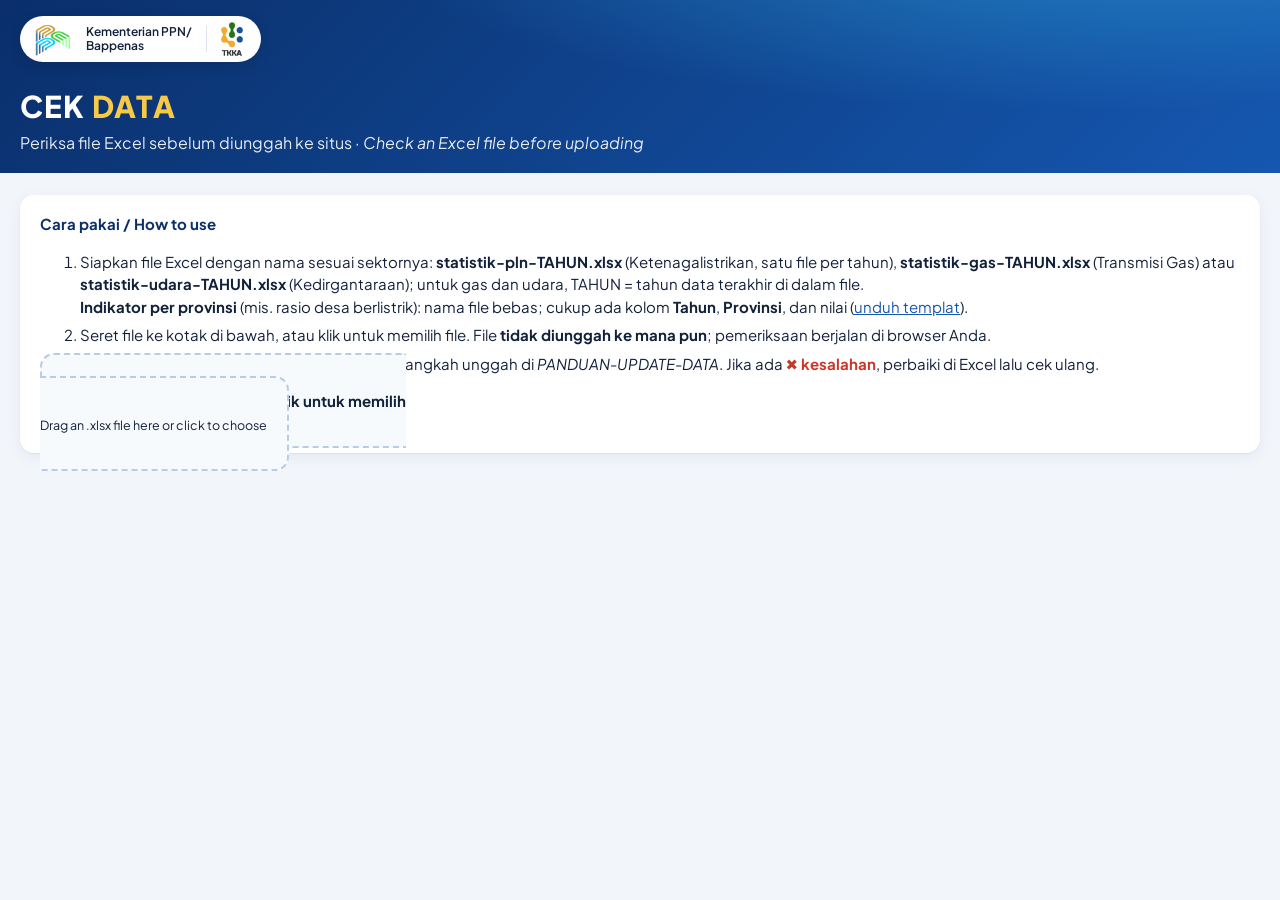
==== commit 6a44a081: "Cek Data: province-level indicator files, with tidy download - Recognises province-level indicator f" ====
--- a/cek-data.html
+++ b/cek-data.html
@@ -41,7 +41,9 @@
       <ol class="steps">
         <li>Siapkan file Excel dengan nama sesuai sektornya:
           <b>statistik-pln-TAHUN.xlsx</b> (Ketenagalistrikan, satu file per tahun),
-          <b>statistik-gas-TAHUN.xlsx</b> (Transmisi Gas) atau <b>statistik-udara-TAHUN.xlsx</b> (Kedirgantaraan); untuk gas dan udara, TAHUN = tahun data terakhir di dalam file.</li>
+          <b>statistik-gas-TAHUN.xlsx</b> (Transmisi Gas) atau <b>statistik-udara-TAHUN.xlsx</b> (Kedirgantaraan); untuk gas dan udara, TAHUN = tahun data terakhir di dalam file.
+          <br><b>Indikator per provinsi</b> (mis. rasio desa berlistrik): nama file bebas; cukup ada kolom <b>Tahun</b>, <b>Provinsi</b>, dan nilai
+          (<a href="data/referensi/templat-indikator-provinsi.xlsx" download>unduh templat</a>).</li>
         <li>Seret file ke kotak di bawah, atau klik untuk memilih file. File <b>tidak diunggah ke mana pun</b>; pemeriksaan berjalan di browser Anda.</li>
         <li>Jika hasilnya <span class="ok"><b>✔ SIAP DIUNGGAH</b></span>, lanjutkan ke langkah unggah di <i>PANDUAN-UPDATE-DATA</i>. Jika ada <span class="err"><b>✖ kesalahan</b></span>, perbaiki di Excel lalu cek ulang.</li>
       </ol>
@@ -56,6 +58,8 @@
   <script src="assets/vendor/read-excel-file.min.js"></script>
   <script src="assets/js/config.js"></script>
   <script src="assets/js/data.js"></script>
+  <script src="assets/vendor/write-excel-file.min.js"></script>
+  <script src="assets/js/cek-provinsi.js"></script>
   <script>
   (function () {
     /* Daftar kolom diambil dari assets/js/config.js (DATA_SCHEMA), ditambah kolom yang dipakai indikator. */
@@ -114,6 +118,11 @@
       out.innerHTML = '<div class="loader"><div class="spinner"></div>Memeriksa…</div>';
       const errors = [], warnings = [], info = [];
       let schemaHint = false;
+      // Indikator per provinsi (mis. rasio desa berlistrik): dikenali dari isinya, bukan dari nama file
+      if (!/^statistik-(pln|gas|udara)-\d{4}\.xlsx$/.test(file.name) && window.CekProvinsi) {
+        try { if (await window.CekProvinsi.check(file, { show, out })) return; }
+        catch (e) { errors.push("File tidak dapat dibaca: " + esc(e.message)); return show(errors, warnings, info); }
+      }
       const sm = file.name.match(/^statistik-(gas|udara)-(\d{4})\.xlsx$/);
       if (sm) {
         const sy = Number(sm[2]);
@@ -185,11 +194,11 @@
       show(errors, warnings, info, hint);
     }
 
-    function show(errors, warnings, info, hint = "") {
+    function show(errors, warnings, info, hint = "", okLabel = null) {
       const list = (arr, cls) => `<ul>${arr.slice(0, 200).map((x) => `<li class="${cls}">${x}</li>`).join("")}${arr.length > 200 ? `<li>… dan ${arr.length - 200} lainnya</li>` : ""}</ul>`;
       let h = errors.length
         ? `<div class="verdict err">✖ BELUM SIAP: ${errors.length} kesalahan harus diperbaiki</div>`
-        : `<div class="verdict ok">✔ SIAP DIUNGGAH${warnings.length ? ` (dengan ${warnings.length} catatan, silakan dicek)` : ""}</div>`;
+        : `<div class="verdict ok">${okLabel || "✔ SIAP DIUNGGAH"}${warnings.length ? ` (dengan ${warnings.length} catatan, silakan dicek)` : ""}</div>`;
       if (errors.length) h += `<h4 class="err">Kesalahan (wajib diperbaiki)</h4>${list(errors, "err")}${hint}`;
       if (warnings.length) h += `<h4 class="warn">Catatan (periksa, boleh tetap diunggah)</h4>${list(warnings, "warn")}`;
       h += `<h4>Ringkasan</h4>${list(info, "")}`;
